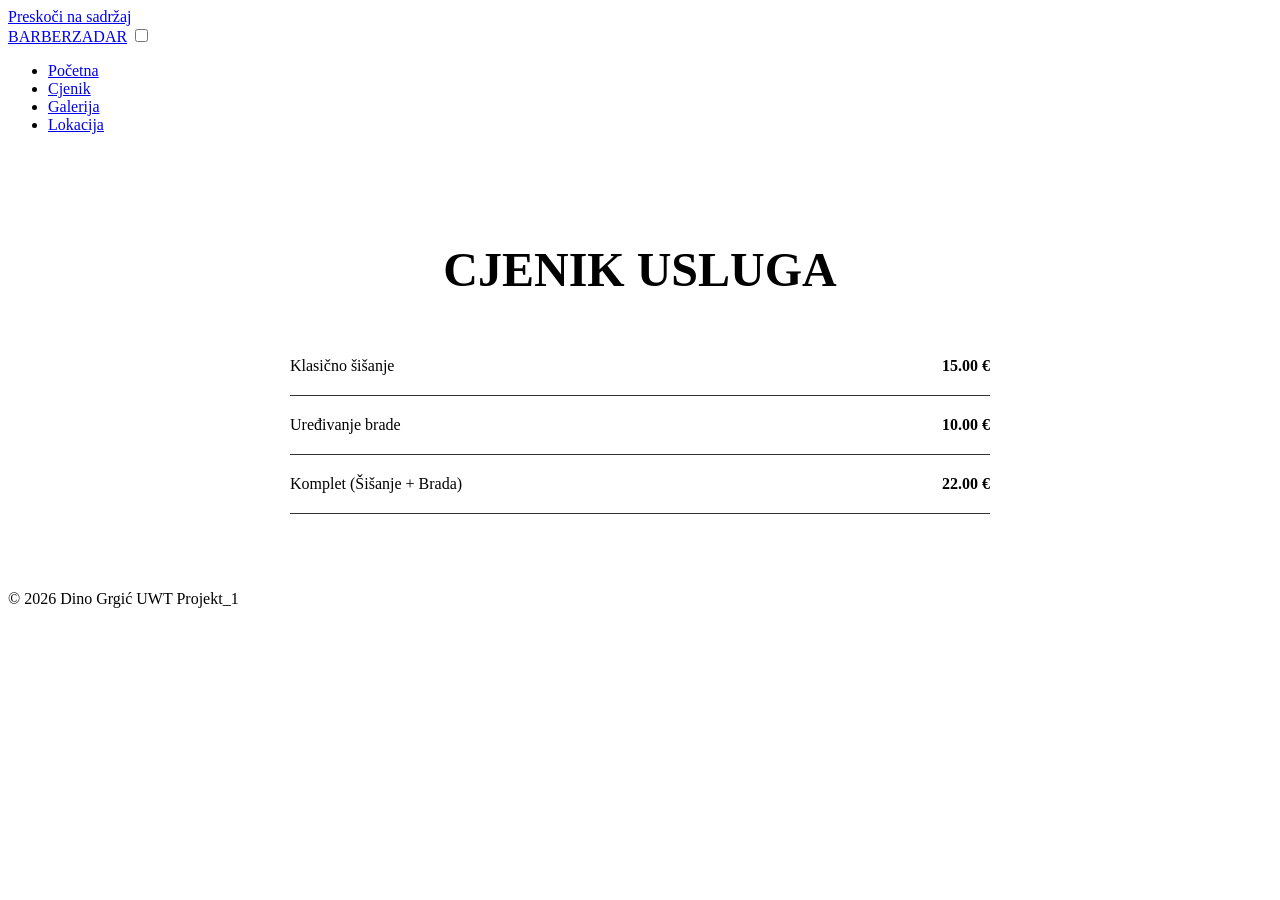
==== cjenik.html @ 7d35123d "Add favicon to cjenik.html" ====
<!DOCTYPE html>
<html lang="hr">
<head>
    <meta charset="UTF-8">
    <meta name="viewport" content="width=device-width, initial-scale=1.0">
    <link rel="icon" type="image/png" href="favicon.png">
    <title>Cjenik | Barber Zadar</title>
    <link href="https://fonts.googleapis.com/css2?family=Playfair+Display:wght@700&family=Poppins:wght@400;600&display=swap" rel="stylesheet">
    <link rel="stylesheet" href="style.css">
</head>
<body>
    <a href="#main-content" class="skip-link">Preskoči na sadržaj</a>
    <nav>
        <a href="index.html" class="logo">BARBER<span>ZADAR</span></a>
        <input type="checkbox" id="nav-toggle" class="nav-toggle">
        <label for="nav-toggle" class="hamburger"><span></span><span></span><span></span></label>
        <ul class="nav-menu">
            <li><a href="index.html">Početna</a></li>
            <li><a href="cjenik.html" class="active">Cjenik</a></li>
            <li><a href="galerija.html">Galerija</a></li>
            <li><a href="lokacija.html">Lokacija</a></li>
        </ul>
    </nav>

    <main id="main-content" style="padding: 60px 10%; text-align: center;">
        <h1 style="font-family: var(--font-heading); font-size: 3rem; color: var(--primary); margin-bottom: 40px; text-transform: uppercase;">Cjenik Usluga</h1>
        <div style="max-width: 700px; margin: 0 auto; text-align: left;">
            <div style="display: flex; justify-content: space-between; padding: 20px 0; border-bottom: 1px solid #333;">
                <span>Klasično šišanje</span>
                <span style="color: var(--primary); font-weight: bold;">15.00 €</span>
            </div>
            <div style="display: flex; justify-content: space-between; padding: 20px 0; border-bottom: 1px solid #333;">
                <span>Uređivanje brade</span>
                <span style="color: var(--primary); font-weight: bold;">10.00 €</span>
            </div>
            <div style="display: flex; justify-content: space-between; padding: 20px 0; border-bottom: 1px solid #333;">
                <span>Komplet (Šišanje + Brada)</span>
                <span style="color: var(--primary); font-weight: bold;">22.00 €</span>
            </div>
        </div>
    </main>
    <footer><p>&copy; 2026 Dino Grgić UWT Projekt_1</p></footer>
</body>
</html>
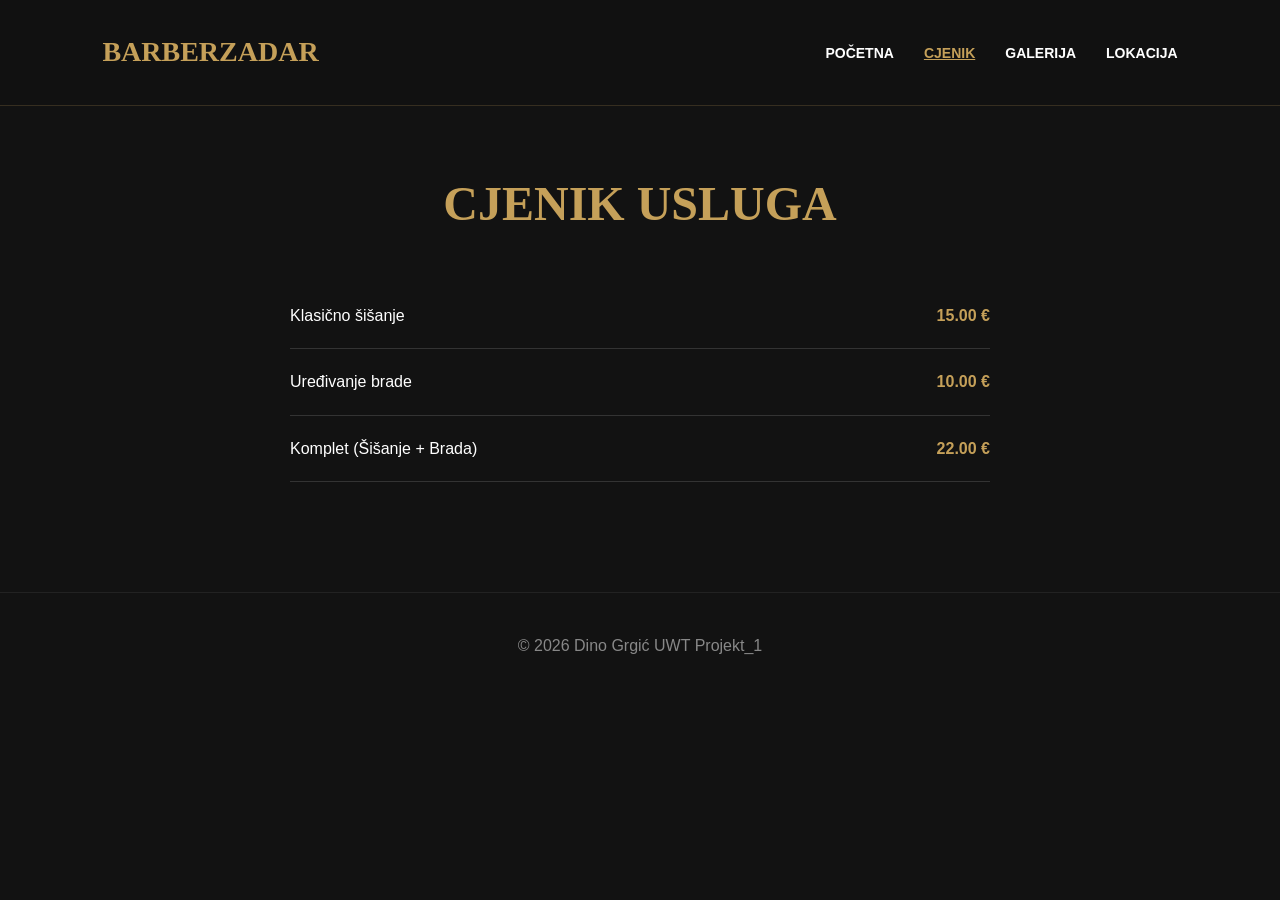
==== commit 6db9d6c7: "Edit" ====
--- a/cjenik.html
+++ b/cjenik.html
@@ -3,7 +3,9 @@
 <head>
     <meta charset="UTF-8">
     <meta name="viewport" content="width=device-width, initial-scale=1.0">
-    <link rel="icon" type="image/png" href="favicon.png">
+    <meta name="description" content="Barber Zadar - Tradicionalno šišanje i uređivanje brade u centru Zadra. Rezervirajte svoj termin kod majstora zanata.">
+    <meta name="keywords" content="brijačnica zadar, šišanje zadar, barber shop zadar, uređivanje brade">
+    <link rel="icon" type="image/png" href="./favicon.png">
     <title>Cjenik | Barber Zadar</title>
     <link href="https://fonts.googleapis.com/css2?family=Playfair+Display:wght@700&family=Poppins:wght@400;600&display=swap" rel="stylesheet">
     <link rel="stylesheet" href="style.css">
--- a/style.css
+++ b/style.css
@@ -0,0 +1,163 @@
+/* --- 1. TOKENS --- */
+:root {
+    --primary: #c5a059;
+    --dark: #121212;
+    --overlay: rgba(18, 18, 18, 0.98);
+    --white: #ffffff;
+    --gray: #888;
+    --font-heading: 'Playfair Display', serif;
+    --font-body: 'Poppins', sans-serif;
+}
+
+/* --- 2. BASE --- */
+* { margin: 0; padding: 0; box-sizing: border-box; }
+body { font-family: var(--font-body); background: var(--dark); color: var(--white); line-height: 1.6; }
+
+/* Skip to content za pristupačnost */
+.skip-link {
+    position: absolute;
+    top: -100px;
+    left: 0;
+    background: var(--primary);
+    color: #000;
+    padding: 10px;
+    z-index: 2000;
+}
+.skip-link:focus { top: 0; }
+
+/* --- 3. NAVIGACIJA --- */
+nav {
+    display: flex;
+    justify-content: space-between;
+    align-items: center;
+    padding: 30px 8%;
+    position: sticky;
+    top: 0;
+    background: var(--overlay);
+    z-index: 1000;
+    border-bottom: 1px solid rgba(197, 160, 89, 0.2);
+}
+
+.logo { 
+    font-family: var(--font-heading);
+    font-size: 28px;
+    color: var(--primary);
+    text-decoration: none;
+    font-weight: bold;
+}
+
+.nav-toggle { display: none; } /* Skriveni checkbox */
+
+.nav-menu { display: flex; list-style: none; }
+.nav-menu li { margin-left: 30px; }
+.nav-menu li a {
+    color: var(--white);
+    text-decoration: none;
+    font-weight: 600;
+    text-transform: uppercase;
+    font-size: 14px;
+    transition: 0.3s;
+}
+.nav-menu li a:hover, .nav-menu li a.active { color: var(--primary); text-decoration: underline; }
+
+/* --- 4. HAMBURGER (Samo CSS) --- */
+.hamburger {
+    display: none;
+    flex-direction: column;
+    cursor: pointer;
+    gap: 6px;
+    z-index: 1100;
+}
+.hamburger span {
+    width: 30px;
+    height: 3px;
+    background: var(--primary);
+    transition: 0.4s;
+}
+
+@media (max-width: 768px) {
+    .hamburger { display: flex; }
+    .nav-menu {
+        position: fixed;
+        top: 0;
+        right: -100%;
+        width: 100%;
+        height: 100vh;
+        background: var(--overlay);
+        flex-direction: column;
+        justify-content: center;
+        align-items: center;
+        transition: 0.5s ease-in-out;
+    }
+    .nav-menu li { margin: 20px 0; }
+    .nav-menu li a { font-size: 24px; }
+
+    /* CSS Logika za otvaranje menija */
+    .nav-toggle:checked ~ .nav-menu { right: 0; }
+    
+    /* Animacija hamburgera u X */
+    .nav-toggle:checked ~ .hamburger span:nth-child(1) { transform: rotate(45deg) translate(7px, 6px); }
+    .nav-toggle:checked ~ .hamburger span:nth-child(2) { opacity: 0; }
+    .nav-toggle:checked ~ .hamburger span:nth-child(3) { transform: rotate(-45deg) translate(6px, -5px); }
+}
+
+/* --- 5. KOMPONENTE --- */
+.btn {
+    display: inline-block;
+    padding: 15px 35px;
+    background-color: #c5a059 !important; /* Zlatna pozadina */
+    color: #fff !important;               /* BIJELI TEKST - ovo ti je falilo */
+    text-decoration: none;
+    font-weight: bold;
+    text-transform: uppercase;
+    transition: 0.3s;
+    border: 2px solid #c5a059;
+}
+
+.btn:hover {
+    background-color: transparent !important;
+    color: #c5a059 !important;
+}
+
+footer {
+    text-align: center;
+    padding: 40px;
+    border-top: 1px solid #222;
+    margin-top: 50px;
+    color: var(--gray);
+}
+/* Stil za Google kartu */
+iframe {
+    width: 100%;
+    height: 100%;
+    border: none;
+    /* FILTERI: */
+    filter: grayscale(80%) invert(80%) contrast(80%);
+}
+/* Hero sekcija - pozadina i visina */
+.hero {
+    height: 90vh;
+    display: flex;
+    align-items: center;
+    justify-content: center;
+    text-align: center;
+    background: linear-gradient(rgba(0,0,0,0.7), rgba(0,0,0,0.7)), 
+                url('https://images.unsplash.com/photo-1503951914875-452162b0f3f1?w=1600');
+    background-size: cover;
+    background-position: center;
+}
+
+/* Naslov */
+.hero h1 {
+    font-family: 'Playfair Display', serif; /* Provjeri ime font varijable */
+    font-size: 4rem;
+    color: #c5a059; /* Zlatna boja */
+    margin-bottom: 10px;
+}
+
+/* Tekst ispod naslova */
+.hero p {
+    color: #ddd; /* Svijetlo siva da se vidi na crnom */
+    margin-bottom: 30px;
+}
+
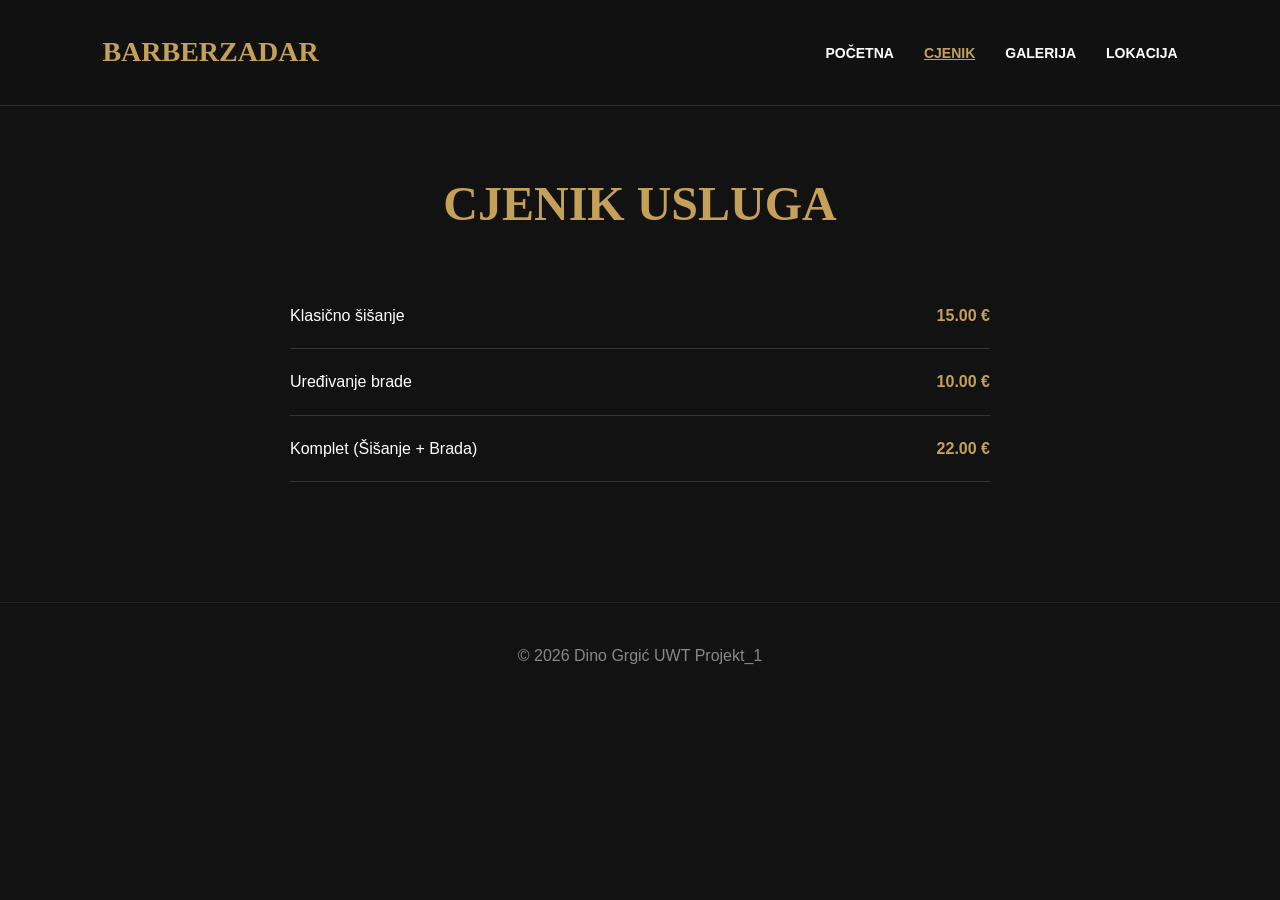
==== commit 50ebcb72: "Izbacen inline css" ====
--- a/cjenik.html
+++ b/cjenik.html
@@ -24,23 +24,26 @@
         </ul>
     </nav>
 
-    <main id="main-content" style="padding: 60px 10%; text-align: center;">
-        <h1 style="font-family: var(--font-heading); font-size: 3rem; color: var(--primary); margin-bottom: 40px; text-transform: uppercase;">Cjenik Usluga</h1>
-        <div style="max-width: 700px; margin: 0 auto; text-align: left;">
-            <div style="display: flex; justify-content: space-between; padding: 20px 0; border-bottom: 1px solid #333;">
+    <main id="main-content" class="pricing-container">
+        <h1 class="pricing-title">Cjenik Usluga</h1>
+        <div class="pricing-list">
+            <div class="pricing-item">
                 <span>Klasično šišanje</span>
-                <span style="color: var(--primary); font-weight: bold;">15.00 €</span>
+                <span class="price">15.00 €</span>
             </div>
-            <div style="display: flex; justify-content: space-between; padding: 20px 0; border-bottom: 1px solid #333;">
+            <div class="pricing-item">
                 <span>Uređivanje brade</span>
-                <span style="color: var(--primary); font-weight: bold;">10.00 €</span>
+                <span class="price">10.00 €</span>
             </div>
-            <div style="display: flex; justify-content: space-between; padding: 20px 0; border-bottom: 1px solid #333;">
+            <div class="pricing-item">
                 <span>Komplet (Šišanje + Brada)</span>
-                <span style="color: var(--primary); font-weight: bold;">22.00 €</span>
+                <span class="price">22.00 €</span>
             </div>
         </div>
     </main>
-    <footer><p>&copy; 2026 Dino Grgić UWT Projekt_1</p></footer>
+
+    <footer>
+        <p>© 2026 Dino Grgić UWT Projekt_1</p>
+    </footer>
 </body>
-</html>
+</html>
--- a/style.css
+++ b/style.css
@@ -101,12 +101,141 @@
     .nav-toggle:checked ~ .hamburger span:nth-child(3) { transform: rotate(-45deg) translate(6px, -5px); }
 }
 
-/* --- 5. KOMPONENTE --- */
+/* --- 5. STRANICA: CJENIK --- */
+.pricing-container {
+    padding: 60px 10%;
+    text-align: center;
+}
+
+.pricing-title {
+    font-family: var(--font-heading);
+    font-size: 3rem;
+    color: var(--primary);
+    margin-bottom: 40px;
+    text-transform: uppercase;
+}
+
+.pricing-list {
+    max-width: 700px;
+    margin: 0 auto;
+    text-align: left;
+}
+
+.pricing-item {
+    display: flex;
+    justify-content: space-between;
+    padding: 20px 0;
+    border-bottom: 1px solid #333;
+}
+
+.pricing-item .price {
+    color: var(--primary);
+    font-weight: bold;
+}
+
+/* --- 6. STRANICA: GALERIJA --- */
+.gallery-title {
+    text-align: center;
+    color: var(--primary);
+    margin-bottom: 40px;
+    font-family: var(--font-heading);
+    margin-top: 40px;
+}
+
+.gallery-grid {
+    display: grid;
+    grid-template-columns: repeat(auto-fit, minmax(250px, 1fr));
+    gap: 20px;
+    padding: 0 8%;
+}
+
+.gallery-grid img {
+    width: 100%;
+    aspect-ratio: 1;
+    object-fit: cover;
+}
+
+/* --- 7. STRANICA: LOKACIJA & KONTAKT --- */
+.location-container {
+    max-width: 1200px;
+    margin: 0 auto;
+    padding: 40px 8% 0 8%;
+}
+
+.location-title {
+    text-align: center;
+    color: var(--primary);
+    margin-bottom: 50px;
+    font-family: var(--font-heading);
+    font-size: 3rem;
+}
+
+.location-content {
+    display: flex;
+    flex-wrap: wrap;
+    gap: 60px;
+    justify-content: center;
+}
+
+.location-info, .contact-form-wrapper {
+    flex: 1;
+    min-width: 300px;
+}
+
+.location-info h2, .contact-form-wrapper h2 {
+    color: var(--primary);
+    margin-bottom: 20px;
+}
+
+.location-info .address {
+    margin-bottom: 20px;
+}
+
+.map-wrapper {
+    height: 350px;
+    background: #222;
+    border: 1px solid var(--primary);
+    display: flex;
+    align-items: center;
+    justify-content: center;
+    color: #888;
+}
+
+.contact-form {
+    display: flex;
+    flex-direction: column;
+    gap: 20px;
+}
+
+.form-group label {
+    display: block;
+    margin-bottom: 8px;
+}
+
+.form-group input, .form-group textarea {
+    width: 100%;
+    padding: 12px;
+    background: #1a1a1a;
+    border: 1px solid #333;
+    color: #fff;
+    border-radius: 4px;
+}
+
+.form-group textarea {
+    resize: vertical;
+}
+
+.btn-submit {
+    cursor: pointer;
+    align-self: flex-start;
+}
+
+/* --- 8. GLOBALNE KOMPONENTE & HERO --- */
 .btn {
     display: inline-block;
     padding: 15px 35px;
-    background-color: #c5a059 !important; /* Zlatna pozadina */
-    color: #fff !important;               /* BIJELI TEKST - ovo ti je falilo */
+    background-color: #c5a059 !important;
+    color: #fff !important;
     text-decoration: none;
     font-weight: bold;
     text-transform: uppercase;
@@ -123,18 +252,17 @@
     text-align: center;
     padding: 40px;
     border-top: 1px solid #222;
-    margin-top: 50px;
+    margin-top: 60px;
     color: var(--gray);
 }
-/* Stil za Google kartu */
+
 iframe {
     width: 100%;
     height: 100%;
     border: none;
-    /* FILTERI: */
     filter: grayscale(80%) invert(80%) contrast(80%);
 }
-/* Hero sekcija - pozadina i visina */
+
 .hero {
     height: 90vh;
     display: flex;
@@ -147,17 +275,14 @@
     background-position: center;
 }
 
-/* Naslov */
 .hero h1 {
-    font-family: 'Playfair Display', serif; /* Provjeri ime font varijable */
+    font-family: var(--font-heading);
     font-size: 4rem;
-    color: #c5a059; /* Zlatna boja */
+    color: #c5a059;
     margin-bottom: 10px;
 }
 
-/* Tekst ispod naslova */
 .hero p {
-    color: #ddd; /* Svijetlo siva da se vidi na crnom */
+    color: #ddd;
     margin-bottom: 30px;
-}
-
+}
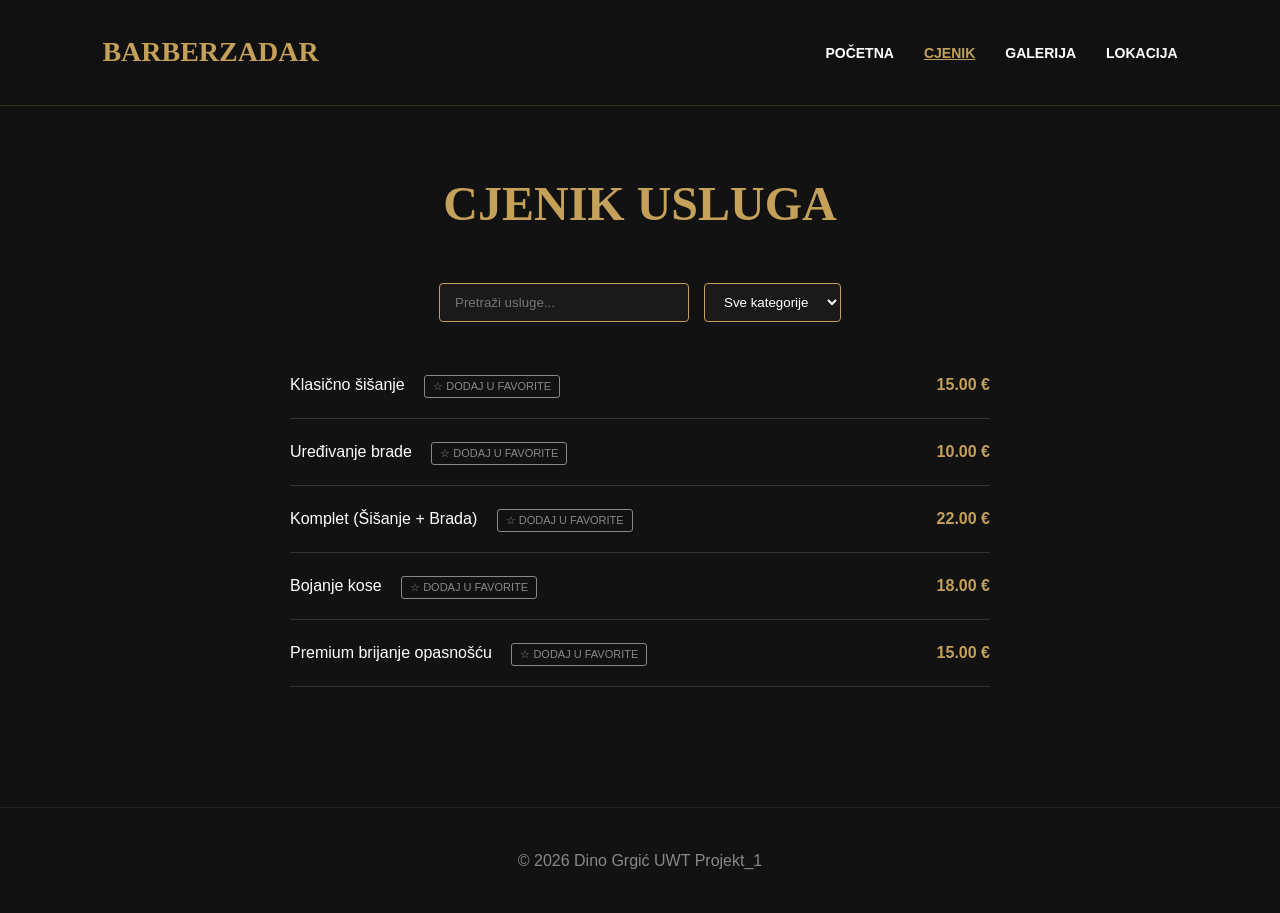
==== commit f1f6f623: "Dodani js i json" ====
--- a/cjenik.html
+++ b/cjenik.html
@@ -9,6 +9,7 @@
     <title>Cjenik | Barber Zadar</title>
     <link href="https://fonts.googleapis.com/css2?family=Playfair+Display:wght@700&family=Poppins:wght@400;600&display=swap" rel="stylesheet">
     <link rel="stylesheet" href="style.css">
+    <script type="module" src="js/cjenikApp.js" defer></script>
 </head>
 <body>
     <a href="#main-content" class="skip-link">Preskoči na sadržaj</a>
@@ -26,20 +27,22 @@
 
     <main id="main-content" class="pricing-container">
         <h1 class="pricing-title">Cjenik Usluga</h1>
-        <div class="pricing-list">
-            <div class="pricing-item">
-                <span>Klasično šišanje</span>
-                <span class="price">15.00 €</span>
-            </div>
-            <div class="pricing-item">
-                <span>Uređivanje brade</span>
-                <span class="price">10.00 €</span>
-            </div>
-            <div class="pricing-item">
-                <span>Komplet (Šišanje + Brada)</span>
-                <span class="price">22.00 €</span>
-            </div>
+        
+        <div class="search-filter-controls">
+            <input type="text" id="search-input" placeholder="Pretraži usluge...">
+            <select id="filter-select">
+                <option value="all">Sve kategorije</option>
+                <option value="kosa">Kosa</option>
+                <option value="brada">Brada</option>
+                <option value="komplet">Kompleti</option>
+            </select>
         </div>
+
+        <div id="loading-state" class="ui-state">Učitavam usluge...</div>
+        <div id="error-state" class="ui-state hidden">Došlo je do pogreške pri učitavanju podataka.</div>
+        <div id="empty-state" class="ui-state hidden">Nema pronađenih usluga za vašu pretragu.</div>
+
+        <div id="pricing-list" class="pricing-list"></div>
     </main>
 
     <footer>
--- a/style.css
+++ b/style.css
@@ -285,4 +285,83 @@
 .hero p {
     color: #ddd;
     margin-bottom: 30px;
+}
+
+/* --- 9. NOVI STILOVI ZA JS INTERAKTIVNOST --- */
+.search-filter-controls {
+    display: flex;
+    gap: 15px;
+    justify-content: center;
+    margin-bottom: 30px;
+}
+
+.search-filter-controls input, .search-filter-controls select {
+    padding: 10px 15px;
+    background: #1a1a1a;
+    border: 1px solid var(--primary);
+    color: white;
+    font-family: var(--font-body);
+    border-radius: 4px;
+}
+
+.search-filter-controls input { width: 250px; }
+
+.ui-state {
+    text-align: center;
+    font-size: 1.2rem;
+    color: var(--gray);
+    margin: 20px 0;
+}
+
+.hidden { display: none !important; }
+
+.fav-btn {
+    background: transparent;
+    border: 1px solid var(--gray);
+    color: var(--gray);
+    padding: 4px 8px;
+    font-size: 11px;
+    margin-left: 15px;
+    cursor: pointer;
+    text-transform: uppercase;
+    transition: 0.2s;
+    border-radius: 3px;
+}
+
+.fav-btn.active, .fav-btn:hover {
+    border-color: var(--primary);
+    color: var(--primary);
+}
+
+/* Stilovi za validaciju forme */
+.error-text {
+    color: #ff4d4d;
+    font-size: 12px;
+    display: block;
+    margin-top: 5px;
+    text-align: left;
+}
+
+.input-error {
+    border-color: #ff4d4d !important;
+}
+
+.form-message {
+    padding: 15px;
+    margin-bottom: 20px;
+    border-radius: 4px;
+    text-align: center;
+    font-weight: bold;
+}
+
+.form-message.success {
+    background-color: rgba(40, 167, 69, 0.2);
+    border: 1px solid #28a745;
+    color: #28a745;
+}
+
+.form-message.error {
+    background-color: rgba(220, 53, 69, 0.2);
+    border: 1px solid #dc3545;
+    color: #dc3545;
 }
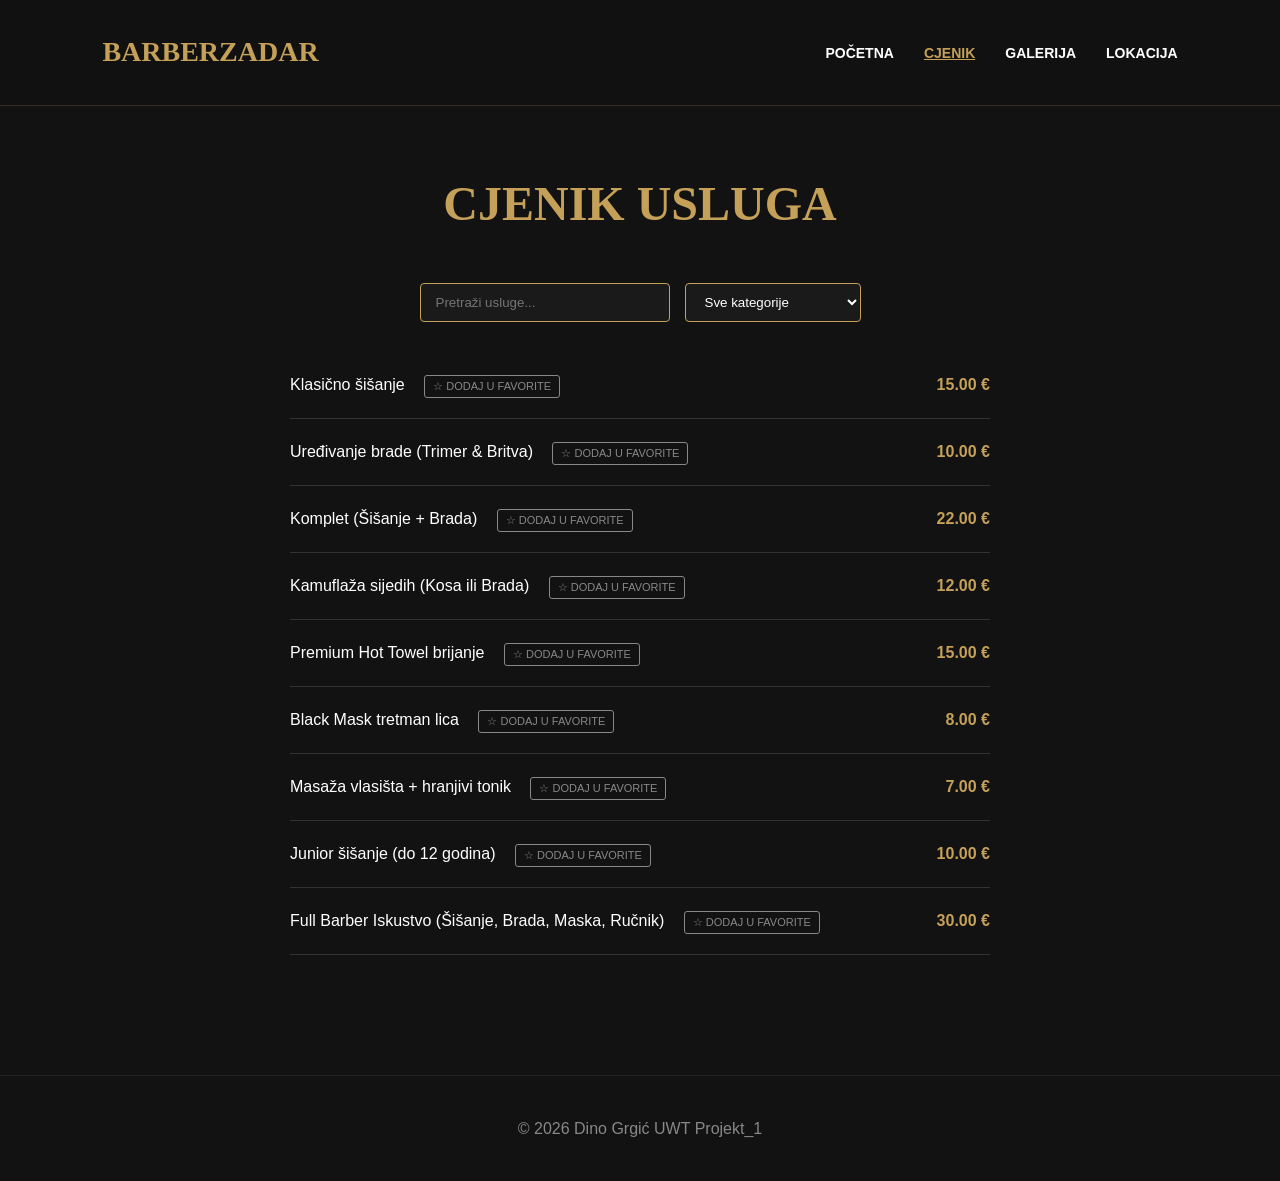
==== commit f51ab4dc: "updated" ====
--- a/cjenik.html
+++ b/cjenik.html
@@ -32,9 +32,13 @@
             <input type="text" id="search-input" placeholder="Pretraži usluge...">
             <select id="filter-select">
                 <option value="all">Sve kategorije</option>
-                <option value="kosa">Kosa</option>
-                <option value="brada">Brada</option>
-                <option value="komplet">Kompleti</option>
+                <option value="favoriti">Moji Favoriti (★)</option>
+                <option value="kosa">Kosa (Šišanje)</option>
+                <option value="brada">Brada & Brijanje</option>
+                <option value="komplet">Kompleti (Combo)</option>
+                <option value="care">Njega & Spa (Care)</option>
+                <option value="color">Bojanje & Kamuflaža</option>
+                <option value="kids">Junior (Djeca)</option>
             </select>
         </div>
 
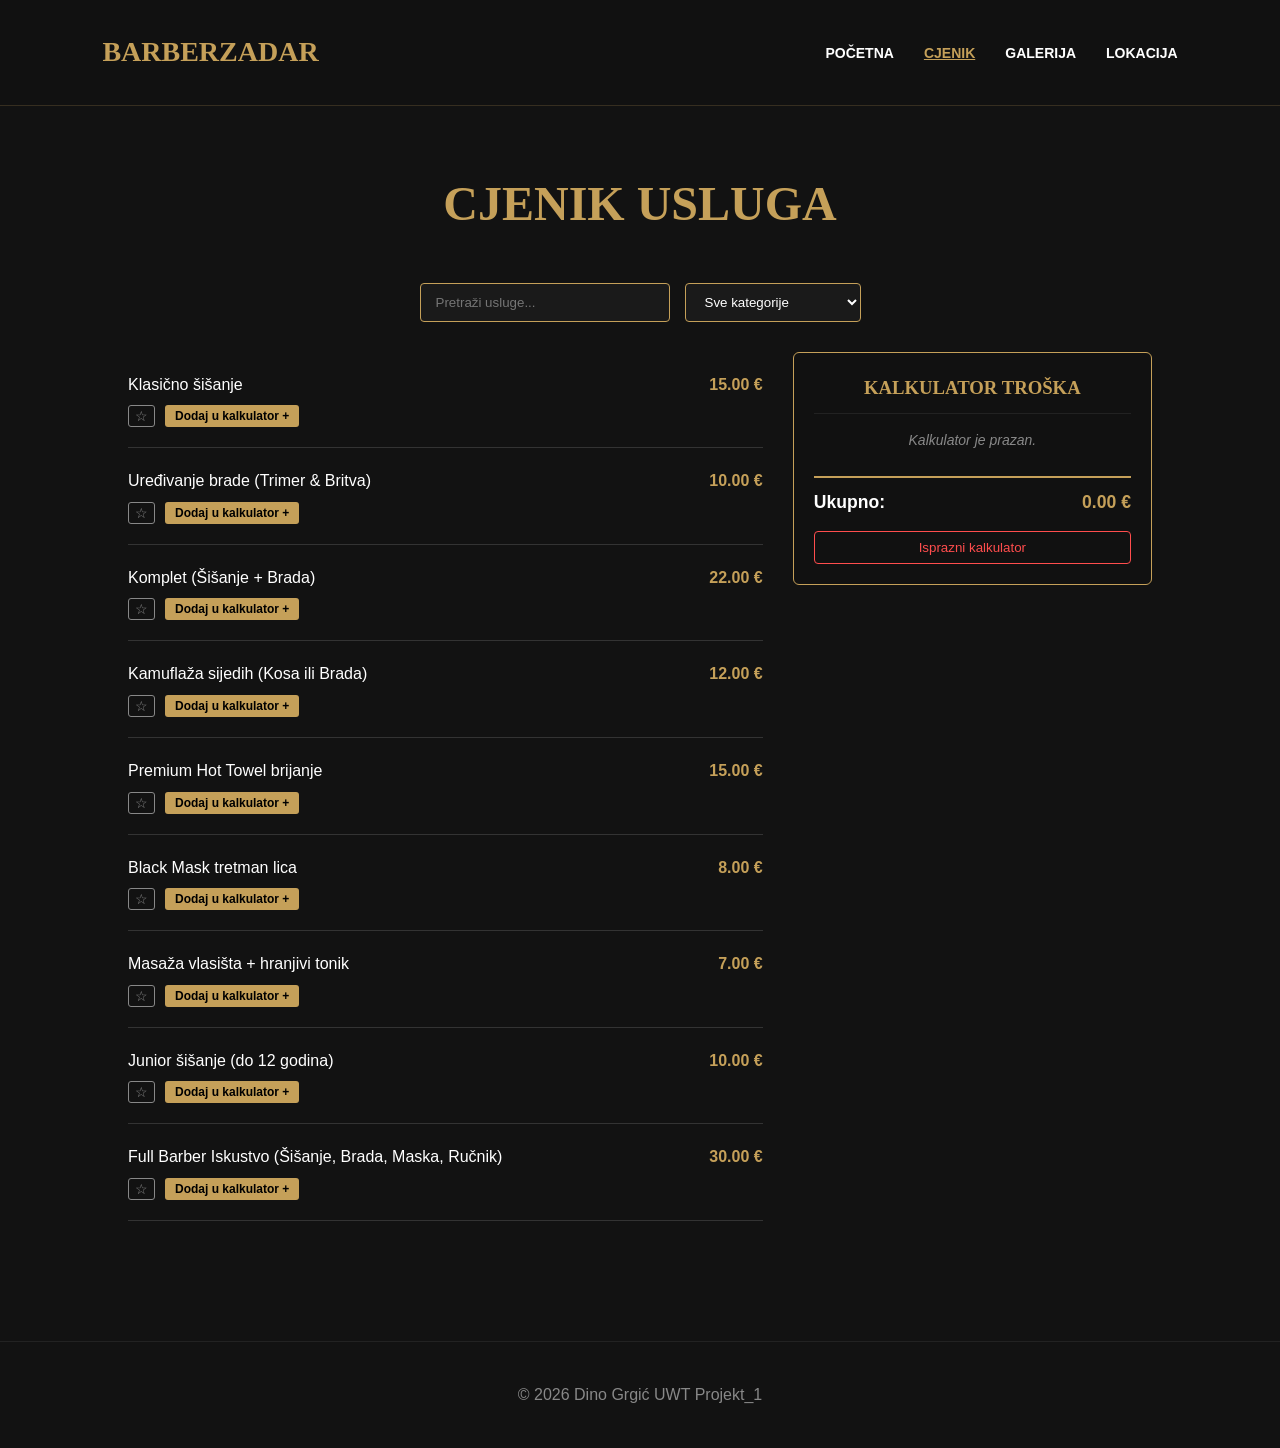
==== commit 56945398: "poruka poruka" ====
--- a/cjenik.html
+++ b/cjenik.html
@@ -42,11 +42,25 @@
             </select>
         </div>
 
-        <div id="loading-state" class="ui-state">Učitavam usluge...</div>
-        <div id="error-state" class="ui-state hidden">Došlo je do pogreške pri učitavanju podataka.</div>
-        <div id="empty-state" class="ui-state hidden">Nema pronađenih usluga za vašu pretragu.</div>
+        <div class="pricing-layout">
+            <div class="pricing-left-side">
+                <div id="loading-state" class="ui-state">Učitavam usluge...</div>
+                <div id="error-state" class="ui-state hidden">Došlo je do pogreške pri učitavanju podataka.</div>
+                <div id="empty-state" class="ui-state hidden">Nema pronađenih usluga za vašu pretragu.</div>
+                <div id="pricing-list" class="pricing-list"></div>
+            </div>
 
-        <div id="pricing-list" class="pricing-list"></div>
+            <div class="cart-wrapper">
+                <h3>Kalkulator Troška</h3>
+                <div id="cart-items" class="cart-items">
+                    </div>
+                <div class="cart-total">
+                    <span>Ukupno:</span>
+                    <span id="cart-total-price">0.00 €</span>
+                </div>
+                <button id="clear-cart-btn" class="btn-clear-cart">Isprazni kalkulator</button>
+            </div>
+        </div>
     </main>
 
     <footer>
--- a/style.css
+++ b/style.css
@@ -364,4 +364,148 @@
     background-color: rgba(220, 53, 69, 0.2);
     border: 1px solid #dc3545;
     color: #dc3545;
+}
+
+/* --- 10. STILOVI ZA KOŠARICU --- */
+.pricing-layout {
+    display: flex;
+    gap: 30px;
+    align-items: flex-start;
+    margin-top: 20px;
+}
+
+.pricing-left-side {
+    flex: 2;
+}
+
+.cart-wrapper {
+    flex: 1;
+    background: #111111;
+    border: 1px solid var(--primary);
+    padding: 20px;
+    border-radius: 6px;
+    position: sticky;
+    top: 20px;
+}
+
+.cart-wrapper h3 {
+    font-family: var(--font-heading);
+    color: var(--primary);
+    margin-bottom: 15px;
+    border-bottom: 1px solid #222;
+    padding-bottom: 10px;
+    text-transform: uppercase;
+}
+
+.empty-cart-text {
+    color: var(--gray);
+    font-size: 14px;
+    font-style: italic;
+}
+
+.cart-item {
+    display: flex;
+    justify-content: space-between;
+    align-items: center;
+    padding: 8px 0;
+    border-bottom: 1px dashed #222;
+    font-size: 14px;
+}
+
+.cart-item-price {
+    color: var(--primary);
+    margin-right: 10px;
+}
+
+.remove-cart-item {
+    background: transparent;
+    border: none;
+    color: #ff4d4d;
+    cursor: pointer;
+    font-size: 16px;
+    font-weight: bold;
+}
+
+.cart-total {
+    display: flex;
+    justify-content: space-between;
+    font-weight: bold;
+    margin-top: 25px;
+    padding-top: 10px;
+    border-top: 2px solid var(--primary);
+    font-size: 1.1rem;
+}
+
+#cart-total-price {
+    color: var(--primary);
+}
+
+.btn-clear-cart {
+    width: 100%;
+    background: transparent;
+    border: 1px solid #ff4d4d;
+    color: #ff4d4d;
+    padding: 8px;
+    margin-top: 15px;
+    cursor: pointer;
+    border-radius: 4px;
+    transition: 0.2s;
+}
+
+.btn-clear-cart:hover {
+    background: #ff4d4d;
+    color: black;
+}
+
+/* Gumbi unutar cjenika */
+.pricing-item-info {
+    display: flex;
+    flex-direction: column;
+    gap: 8px;
+}
+
+.item-actions {
+    display: flex;
+    gap: 10px;
+    align-items: center;
+}
+
+.cart-btn {
+    background: var(--primary);
+    color: black;
+    border: none;
+    padding: 4px 10px;
+    font-size: 12px;
+    cursor: pointer;
+    font-weight: 600;
+    border-radius: 3px;
+    transition: 0.2s;
+}
+
+.cart-btn:hover {
+    background: white;
+}
+
+.cart-btn.in-cart {
+    background: #222;
+    color: var(--gray);
+    border: 1px solid #333;
+    cursor: not-allowed;
+}
+
+.fav-btn {
+    margin-left: 0 !important;
+    font-size: 14px !important;
+    padding: 2px 6px !important;
+}
+
+/* Responzivnost za manje ekrane */
+@media (max-width: 768px) {
+    .pricing-layout {
+        flex-direction: column;
+    }
+    .cart-wrapper {
+        width: 100%;
+        position: static;
+    }
 }
